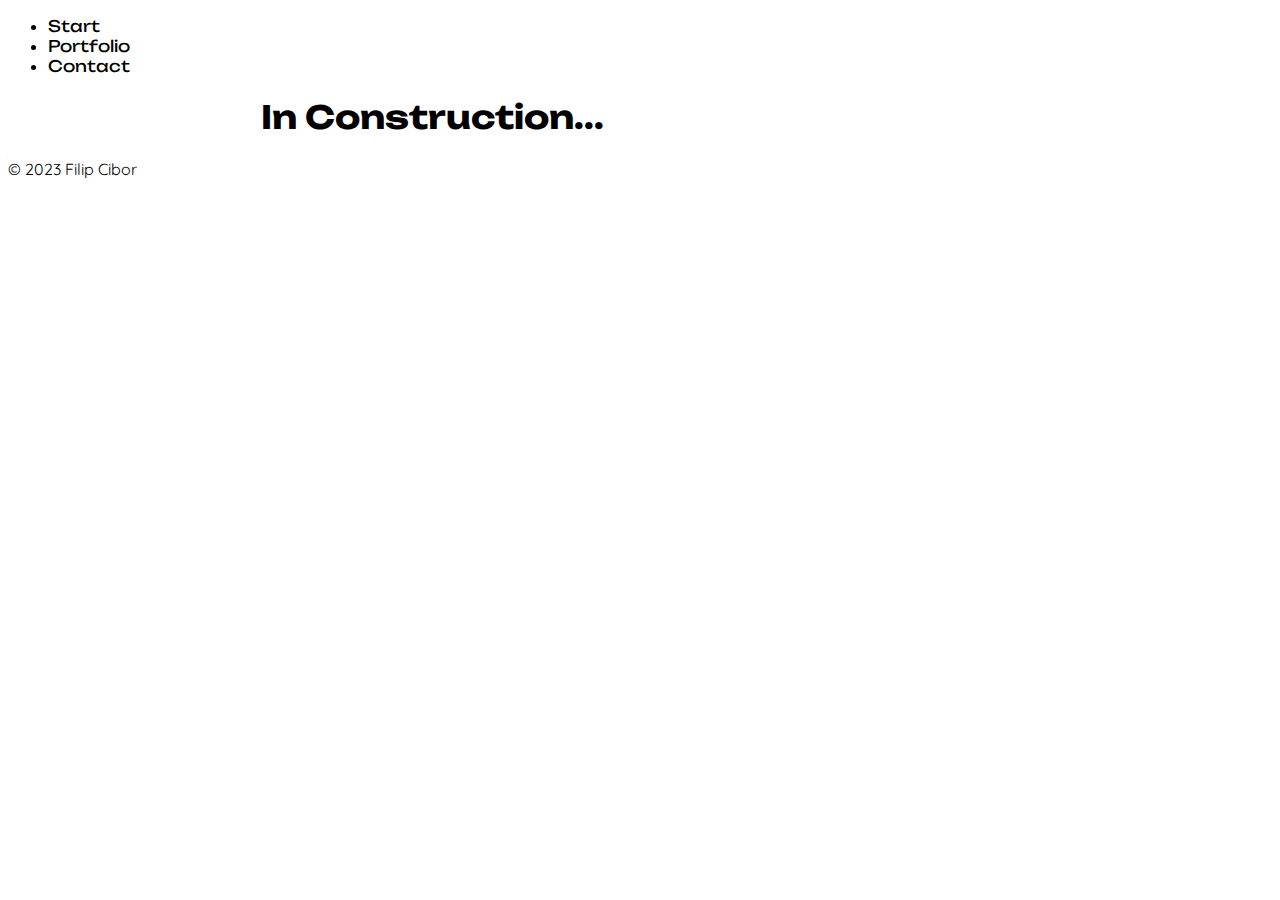
==== index.html @ 634cd9c9 "Adding basic stuff to the website" ====
<!DOCTYPE html>
<html lang="en">

<head>
    <meta charset="UTF-8">
    <title>Filip Cibor</title>
    <link rel="stylesheet" href="./css/style.css">
    <link rel="icon" href="./media/favicon.ico" type="image/x-icon">
    <!-- google fonts-->
    <link rel="preconnect" href="https://fonts.googleapis.com">
    <link rel="preconnect" href="https://fonts.gstatic.com" crossorigin>
    <link href="https://fonts.googleapis.com/css2?family=Quicksand:wght@400;700&family=Unbounded:wght@900&display=swap"
        rel="stylesheet">
</head>

<body>
    <header>
        <div>
            <!-- logo here-->
        </div>
        <nav>
            <ul id="menu">
                <li><a>Start</a></li>
                <li><a>Portfolio</a></li>
                <li><a>Contact</a></li>
            </ul>
        </nav>
    </header>
    <section><!-- picture, title and stuff here --></section>
    <article><!-- introduction -->
        <h1>In Construction...</h1>
    </article>
    <footer>
        <p>&copy; 2023 Filip Cibor</p>
    </footer>
</body>

</html>
---- css/style.css ----
body {
    font-family: 'Quicksand', sans-serif;
}

h1,
h2,
h3,
h4,
h5,
h6,
nav {
    font-family: 'Unbounded', cursive;
}

section,
article {
    padding-left: 20%;
    padding-right: 20%;
}
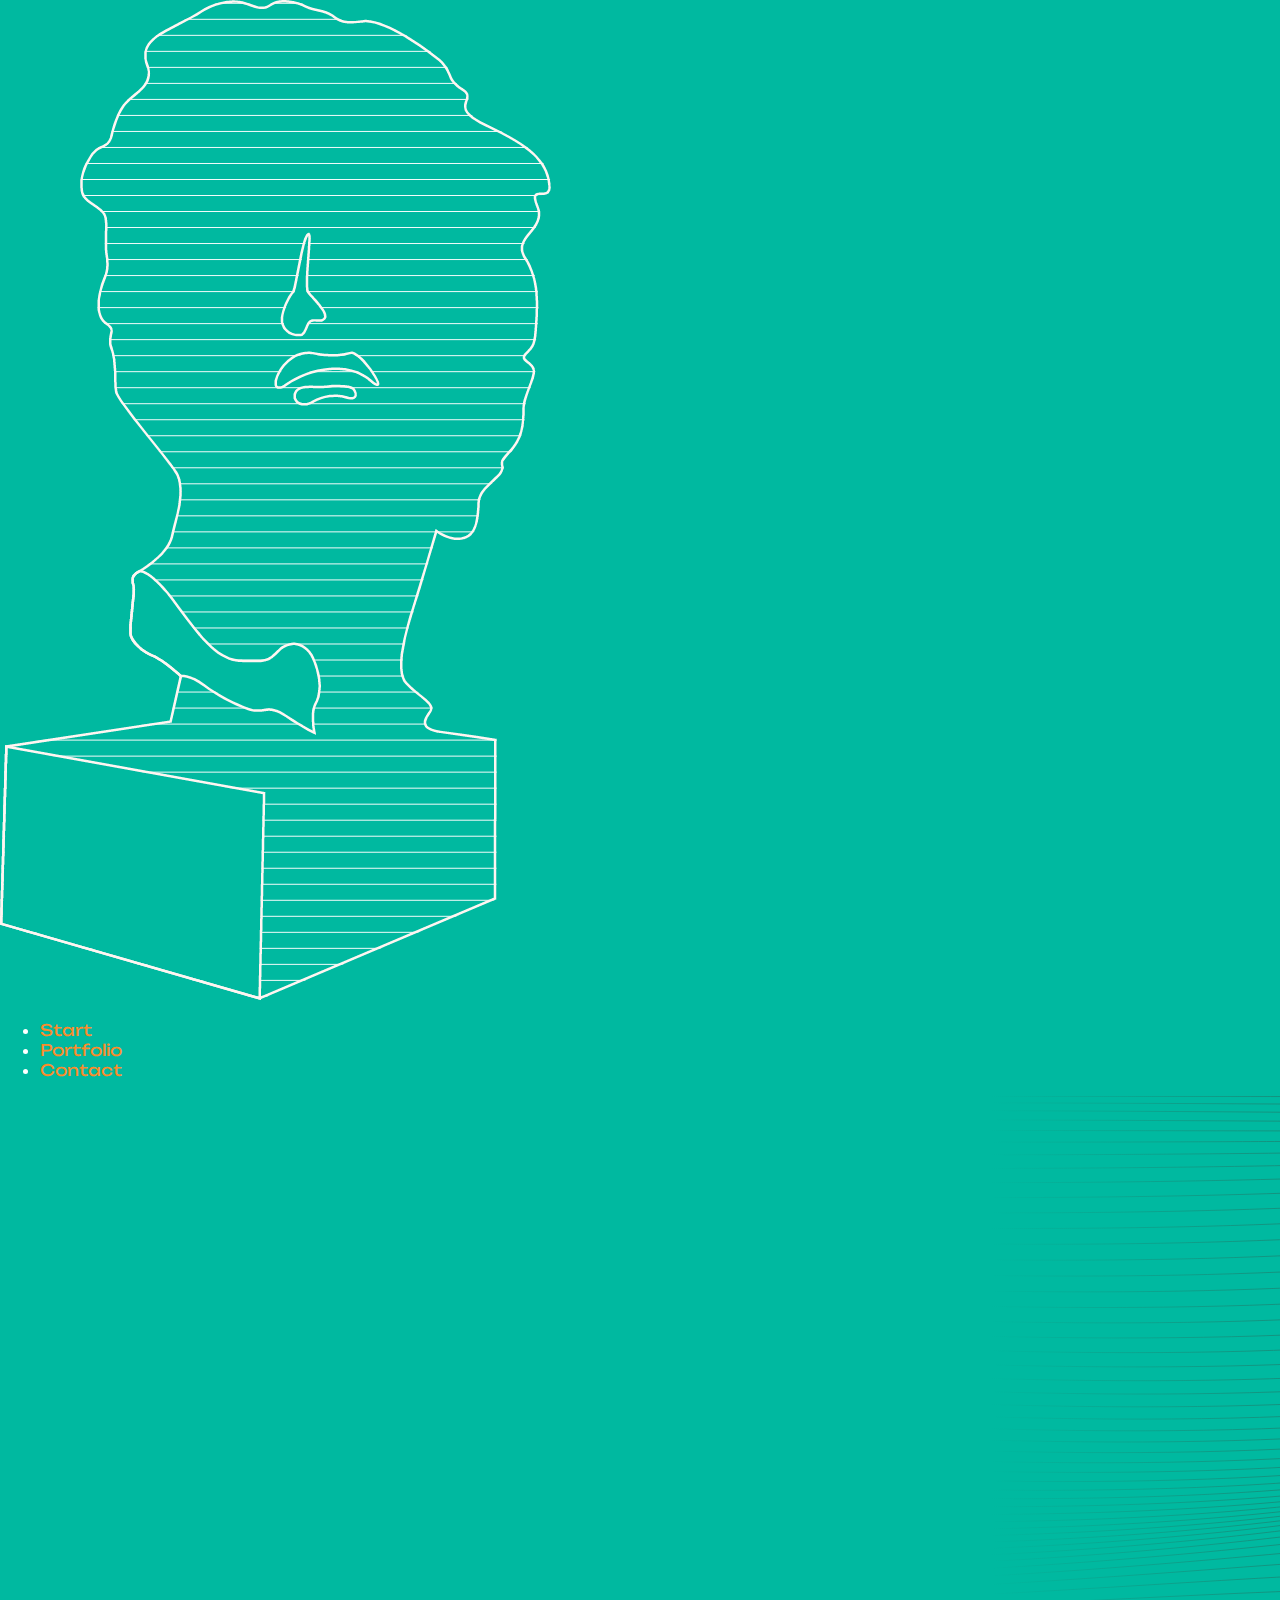
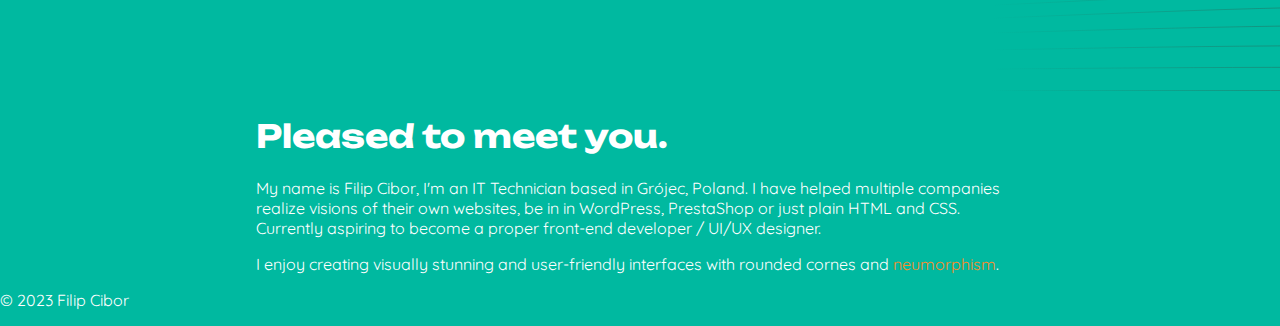
==== commit 8e633325: "More elements, text, etc." ====
--- a/index.html
+++ b/index.html
@@ -16,19 +16,26 @@
 <body>
     <header>
         <div>
-            <!-- logo here-->
+            <img src="./media/logo.png" alt="Filip Cibor">
         </div>
         <nav>
             <ul id="menu">
-                <li><a>Start</a></li>
-                <li><a>Portfolio</a></li>
-                <li><a>Contact</a></li>
+                <li class="menu-item"><a href="f-cibor.github.io">Start</a></li>
+                <li class="menu-item"><a href="f-cibor.github.io/portfolio">Portfolio</a></li>
+                <li class="menu-item"><a href="f-cibor.github.io/contact">Contact</a></li>
             </ul>
         </nav>
     </header>
-    <section><!-- picture, title and stuff here --></section>
+    <section><!-- picture, title and stuff here -->
+        <img src="./media/wave.svg">
+    </section>
     <article><!-- introduction -->
-        <h1>In Construction...</h1>
+        <h1>Pleased to meet you.</h1>
+        <p>My name is Filip Cibor, I'm an IT Technician based in Grójec, Poland. I have helped multiple companies
+            realize visions of their own websites, be in in WordPress, PrestaShop or just plain HTML and CSS. Currently
+            aspiring to become a proper front-end developer / UI/UX designer.</p>
+        <p>I enjoy creating visually stunning and user-friendly interfaces with rounded cornes and <a
+                href="https://en.wikipedia.org/wiki/Neumorphism">neumorphism</a>.</p>
     </article>
     <footer>
         <p>&copy; 2023 Filip Cibor</p>
--- a/css/style.css
+++ b/css/style.css
@@ -1,5 +1,19 @@
+/* variables */
+:root {
+    --color-main: #00b9a0;
+    --color-text: #FFF;
+    --color-accent: #fc8c2a;
+    --color-accent2: #007061;
+    /* for border-radius*/
+    --edginess: 25px;
+}
+
+/* basic stuff */
 body {
     font-family: 'Quicksand', sans-serif;
+    background-color: var(--color-main);
+    color: var(--color-text);
+    margin: 0;
 }
 
 h1,
@@ -12,8 +26,19 @@
     font-family: 'Unbounded', cursive;
 }
 
-section,
+a,
+a:visited {
+    color: var(--color-accent);
+    text-decoration: none;
+}
+
 article {
     padding-left: 20%;
     padding-right: 20%;
+}
+
+/* menu */
+
+#menu ul {
+    list-style-type: none;
 }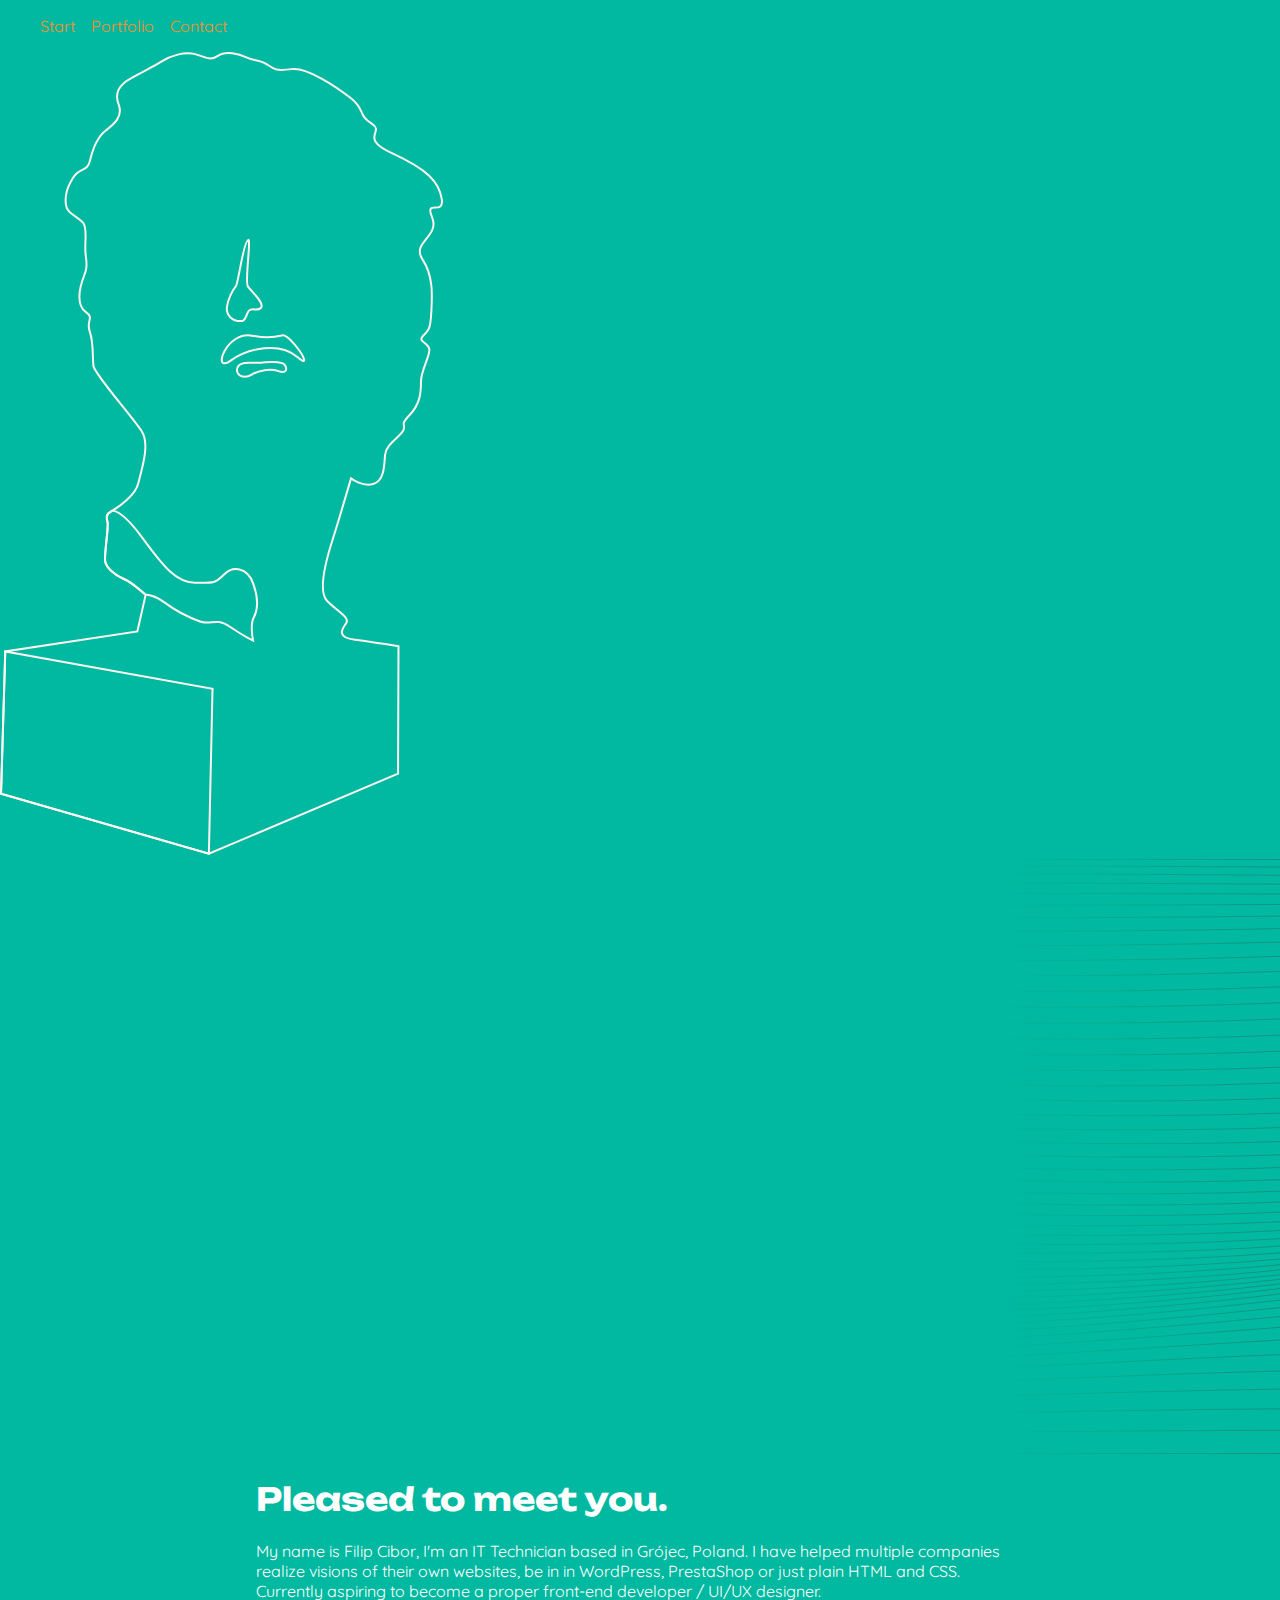
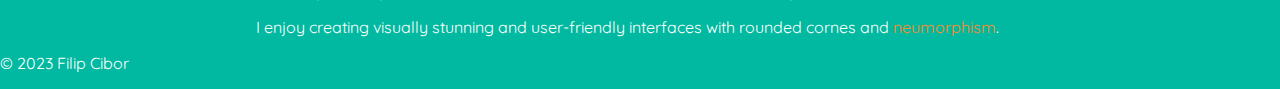
==== commit 65c672d7: "more changes to the content" ====
--- a/index.html
+++ b/index.html
@@ -15,18 +15,14 @@
 
 <body>
     <header>
-        <div>
-            <img src="./media/logo.png" alt="Filip Cibor">
-        </div>
-        <nav>
-            <ul id="menu">
-                <li class="menu-item"><a href="f-cibor.github.io">Start</a></li>
-                <li class="menu-item"><a href="f-cibor.github.io/portfolio">Portfolio</a></li>
-                <li class="menu-item"><a href="f-cibor.github.io/contact">Contact</a></li>
-            </ul>
-        </nav>
+        <ul id="menu">
+            <li class="menu-item"><a href="f-cibor.github.io">Start</a></li>
+            <li class="menu-item"><a href="f-cibor.github.io/portfolio">Portfolio</a></li>
+            <li class="menu-item"><a href="f-cibor.github.io/contact">Contact</a></li>
+        </ul>
     </header>
     <section><!-- picture, title and stuff here -->
+        <img src="./media/logo.svg">
         <img src="./media/wave.svg">
     </section>
     <article><!-- introduction -->
@@ -34,7 +30,7 @@
         <p>My name is Filip Cibor, I'm an IT Technician based in Grójec, Poland. I have helped multiple companies
             realize visions of their own websites, be in in WordPress, PrestaShop or just plain HTML and CSS. Currently
             aspiring to become a proper front-end developer / UI/UX designer.</p>
-        <p>I enjoy creating visually stunning and user-friendly interfaces with rounded cornes and <a
+        <p>I enjoy creating visually stunning and user-friendly interfaces with <span>rounded cornes</span> and <a
                 href="https://en.wikipedia.org/wiki/Neumorphism">neumorphism</a>.</p>
     </article>
     <footer>
--- a/css/style.css
+++ b/css/style.css
@@ -38,7 +38,12 @@
 }
 
 /* menu */
+#menu {
+    display: flex;
+    gap: 1rem;
+    list-style-type: none;
+}
 
-#menu ul {
+#menu li {
     list-style-type: none;
 }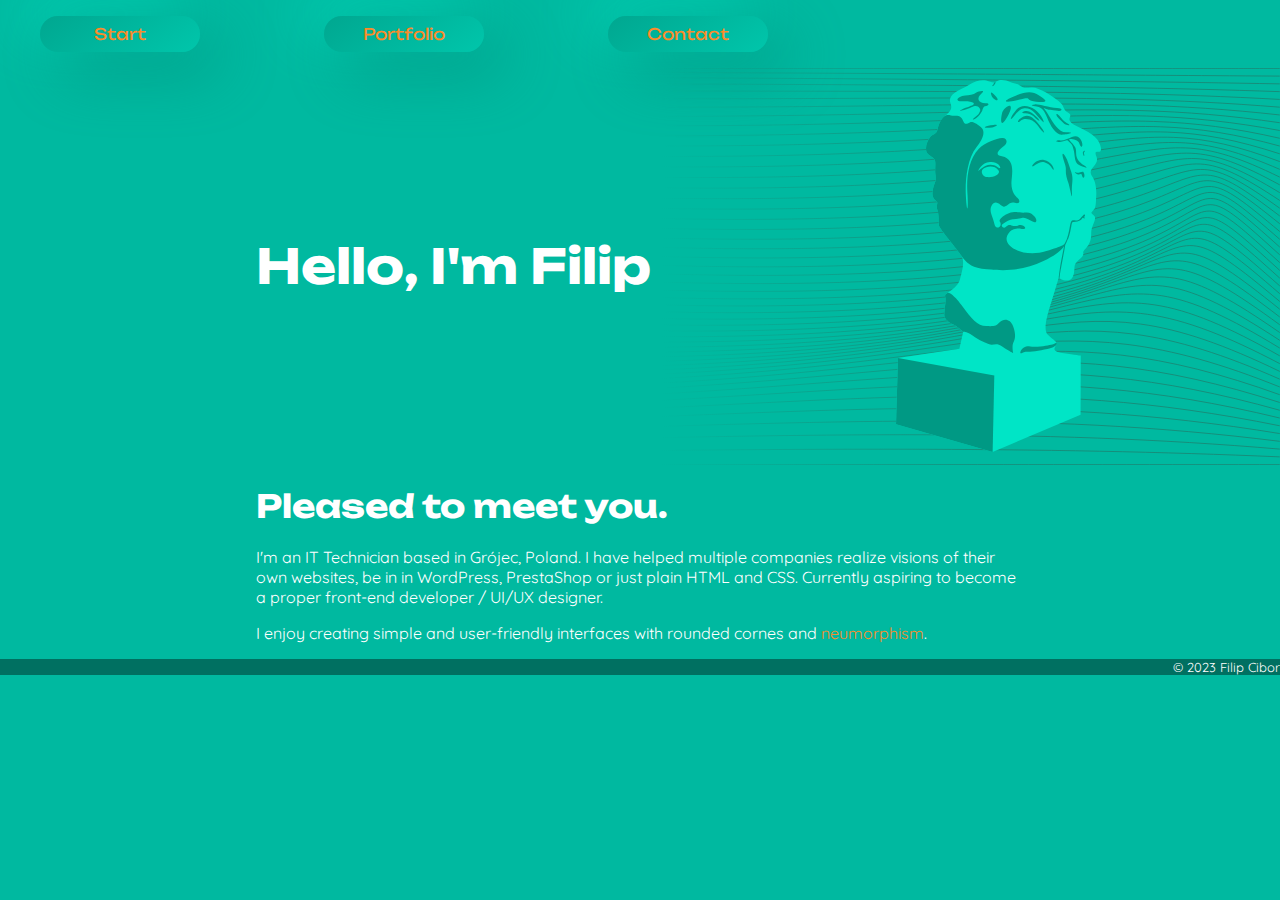
==== commit 7b9793ba: "Styling, Aligning, Redesigning" ====
--- a/index.html
+++ b/index.html
@@ -14,23 +14,24 @@
 </head>
 
 <body>
-    <header>
+    <nav>
         <ul id="menu">
             <li class="menu-item"><a href="f-cibor.github.io">Start</a></li>
             <li class="menu-item"><a href="f-cibor.github.io/portfolio">Portfolio</a></li>
             <li class="menu-item"><a href="f-cibor.github.io/contact">Contact</a></li>
         </ul>
-    </header>
+    </nav>
     <section><!-- picture, title and stuff here -->
-        <img src="./media/logo.svg">
-        <img src="./media/wave.svg">
+        <h1 id="logo-title">Hello, I'm Filip</h1>
+        <img id="logo" src="./media/logo.svg">
+        <img id="logo-background" src="./media/wave.svg">
     </section>
     <article><!-- introduction -->
         <h1>Pleased to meet you.</h1>
-        <p>My name is Filip Cibor, I'm an IT Technician based in Grójec, Poland. I have helped multiple companies
+        <p>I'm an IT Technician based in Grójec, Poland. I have helped multiple companies
             realize visions of their own websites, be in in WordPress, PrestaShop or just plain HTML and CSS. Currently
             aspiring to become a proper front-end developer / UI/UX designer.</p>
-        <p>I enjoy creating visually stunning and user-friendly interfaces with <span>rounded cornes</span> and <a
+        <p>I enjoy creating simple and user-friendly interfaces with <span>rounded cornes</span> and <a
                 href="https://en.wikipedia.org/wiki/Neumorphism">neumorphism</a>.</p>
     </article>
     <footer>
--- a/css/style.css
+++ b/css/style.css
@@ -1,4 +1,4 @@
-/* variables */
+/********************************************************** Vars **********************************************************/
 :root {
     --color-main: #00b9a0;
     --color-text: #FFF;
@@ -8,7 +8,7 @@
     --edginess: 25px;
 }
 
-/* basic stuff */
+/********************************************************** Basics **********************************************************/
 body {
     font-family: 'Quicksand', sans-serif;
     background-color: var(--color-main);
@@ -37,13 +37,58 @@
     padding-right: 20%;
 }
 
-/* menu */
+/********************************************************** Menu **********************************************************/
 #menu {
     display: flex;
-    gap: 1rem;
+    gap: 10%;
     list-style-type: none;
 }
 
-#menu li {
+#menu li.menu-item {
     list-style-type: none;
+}
+
+li.menu-item a {
+    background: linear-gradient(145deg, #00a790, #00c6ab);
+    box-shadow: 20px 20px 60px #009d88, -20px -20px 60px #00d5b8;
+    display: block;
+    width: 10rem;
+    padding: 0.5rem 0;
+    border-radius: var(--edginess);
+    text-align: center;
+}
+
+/********************************************************** Graphic **********************************************************/
+section {
+    display: grid;
+    height: 100%;
+    align-items: center;
+}
+
+#logo-title {
+    grid-area: 1 / 1 / 1 / 1;
+    margin-left: 20%;
+    font-size: xxx-large;
+    display: block;
+    width: 40%;
+}
+
+#logo {
+    grid-area: 1 / 1 / 1 / 1;
+    width: 16%;
+    padding-left: 70%;
+    z-index: 2;
+}
+
+#logo-background {
+    grid-area: 1 / 1 / 1 / 1;
+    width: 100%;
+    z-index: 1;
+}
+
+/********************************************************** Footer **********************************************************/
+footer {
+    background-color: var(--color-accent2);
+    text-align: right;
+    font-size: small;
 }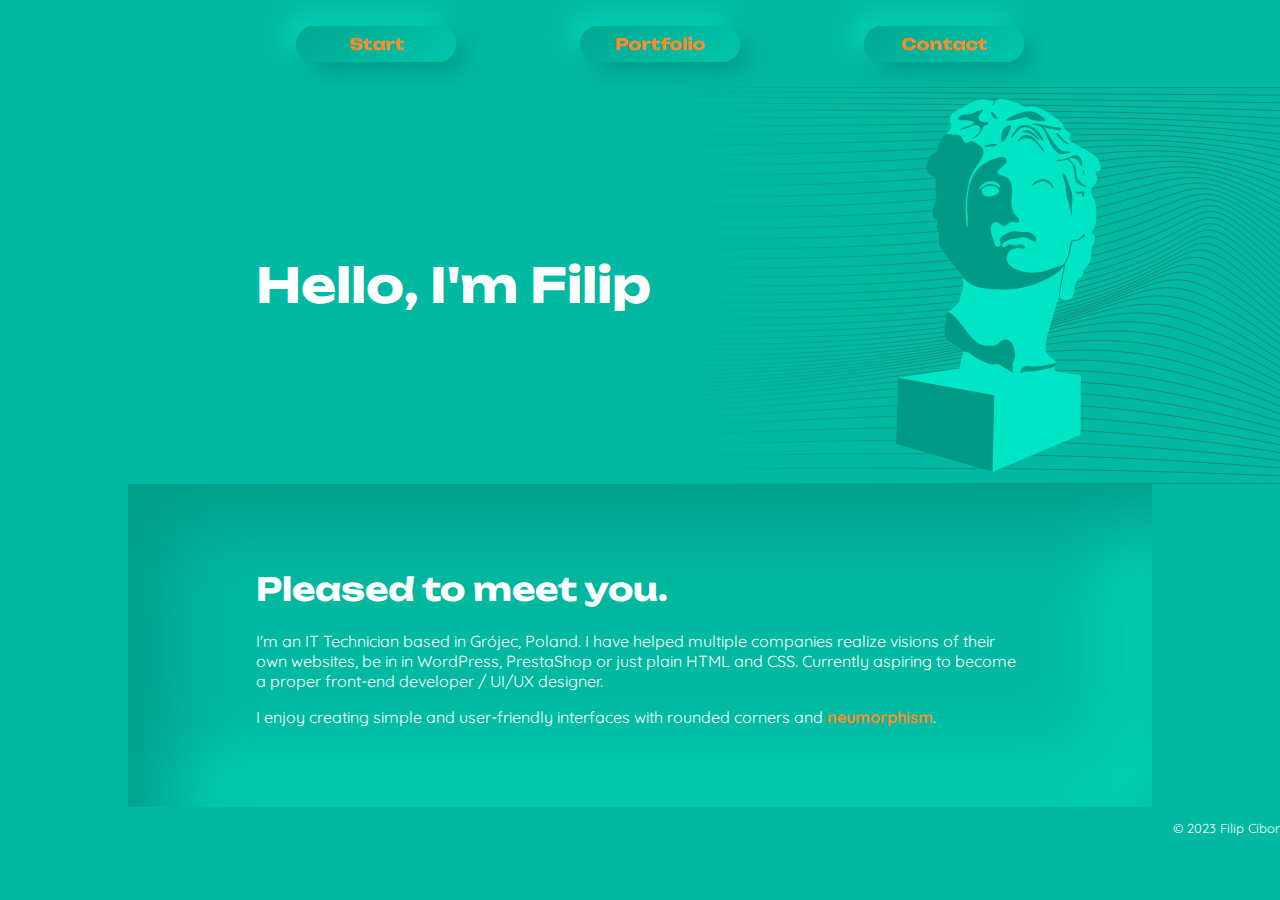
==== commit df03dfc9: "Small fixes" ====
--- a/index.html
+++ b/index.html
@@ -31,8 +31,8 @@
         <p>I'm an IT Technician based in Grójec, Poland. I have helped multiple companies
             realize visions of their own websites, be in in WordPress, PrestaShop or just plain HTML and CSS. Currently
             aspiring to become a proper front-end developer / UI/UX designer.</p>
-        <p>I enjoy creating simple and user-friendly interfaces with <span>rounded cornes</span> and <a
-                href="https://en.wikipedia.org/wiki/Neumorphism">neumorphism</a>.</p>
+        <p>I enjoy creating simple and user-friendly interfaces with <span id="rounded-corners">rounded corners</span>
+            and <a href="https://en.wikipedia.org/wiki/Neumorphism">neumorphism</a>.</p>
     </article>
     <footer>
         <p>&copy; 2023 Filip Cibor</p>
--- a/css/style.css
+++ b/css/style.css
@@ -28,6 +28,7 @@
 
 a,
 a:visited {
+    font-weight: bold;
     color: var(--color-accent);
     text-decoration: none;
 }
@@ -38,10 +39,14 @@
 }
 
 /********************************************************** Menu **********************************************************/
+nav {
+    margin: 2% 0;
+}
+
 #menu {
     display: flex;
     gap: 10%;
-    list-style-type: none;
+    justify-content: center;
 }
 
 #menu li.menu-item {
@@ -50,7 +55,7 @@
 
 li.menu-item a {
     background: linear-gradient(145deg, #00a790, #00c6ab);
-    box-shadow: 20px 20px 60px #009d88, -20px -20px 60px #00d5b8;
+    box-shadow: 10px 10px 25px #009d88, -10px -10px 25px #00d5b8;
     display: block;
     width: 10rem;
     padding: 0.5rem 0;
@@ -86,9 +91,17 @@
     z-index: 1;
 }
 
+/********************************************************** Article **********************************************************/
+article {
+    background: #00b9a0;
+    box-shadow: inset 40px 40px 80px #009d88,
+        inset -40px -40px 80px #00d5b8;
+    margin: 0 10%;
+    padding: 5% 10%;
+}
+
 /********************************************************** Footer **********************************************************/
 footer {
-    background-color: var(--color-accent2);
     text-align: right;
     font-size: small;
 }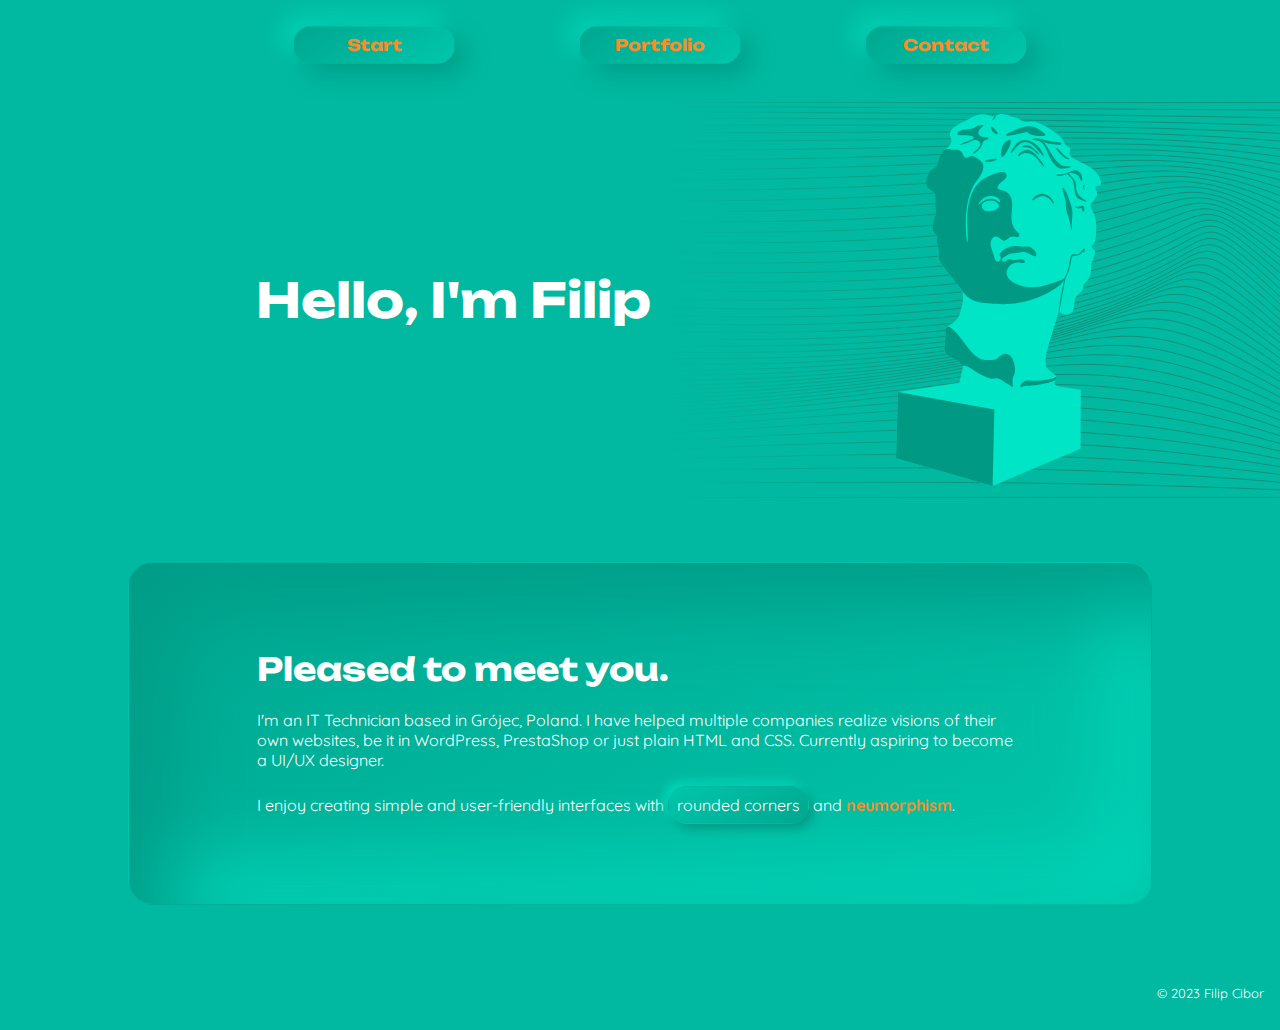
==== commit aa585d06: "new favicon, css tweaks" ====
--- a/index.html
+++ b/index.html
@@ -5,7 +5,15 @@
     <meta charset="UTF-8">
     <title>Filip Cibor</title>
     <link rel="stylesheet" href="./css/style.css">
-    <link rel="icon" href="./media/favicon.ico" type="image/x-icon">
+    <!-- link rel="icon" href="./media/favicon.ico" type="image/x-icon" -->
+
+    <link rel="apple-touch-icon" sizes="180x180" href="./media/apple-touch-icon.png">
+    <link rel="icon" type="image/png" sizes="32x32" href="./media/favicon-32x32.png">
+    <link rel="icon" type="image/png" sizes="16x16" href="./media/favicon-16x16.png">
+    <link rel="manifest" href="./media/site.webmanifest">
+    <link rel="mask-icon" href="./media/safari-pinned-tab.svg" color="#5bbad5">
+    <meta name="msapplication-TileColor" content="#da532c">
+    <meta name="theme-color" content="#ffffff">
     <!-- google fonts-->
     <link rel="preconnect" href="https://fonts.googleapis.com">
     <link rel="preconnect" href="https://fonts.gstatic.com" crossorigin>
@@ -29,8 +37,8 @@
     <article><!-- introduction -->
         <h1>Pleased to meet you.</h1>
         <p>I'm an IT Technician based in Grójec, Poland. I have helped multiple companies
-            realize visions of their own websites, be in in WordPress, PrestaShop or just plain HTML and CSS. Currently
-            aspiring to become a proper front-end developer / UI/UX designer.</p>
+            realize visions of their own websites, be it in WordPress, PrestaShop or just plain HTML and CSS. Currently
+            aspiring to become a UI/UX designer.</p>
         <p>I enjoy creating simple and user-friendly interfaces with <span id="rounded-corners">rounded corners</span>
             and <a href="https://en.wikipedia.org/wiki/Neumorphism">neumorphism</a>.</p>
     </article>
--- a/css/style.css
+++ b/css/style.css
@@ -40,7 +40,7 @@
 
 /********************************************************** Menu **********************************************************/
 nav {
-    margin: 2% 0;
+    margin: 2% 0 3%;
 }
 
 #menu {
@@ -61,6 +61,7 @@
     padding: 0.5rem 0;
     border-radius: var(--edginess);
     text-align: center;
+    border: 1px solid rgba(0, 213, 184, 0.1);
 }
 
 /********************************************************** Graphic **********************************************************/
@@ -93,15 +94,33 @@
 
 /********************************************************** Article **********************************************************/
 article {
-    background: #00b9a0;
+    border-radius: var(--edginess);
+    background: linear-gradient(145deg, #00a790, #00c6ab);
     box-shadow: inset 40px 40px 80px #009d88,
         inset -40px -40px 80px #00d5b8;
-    margin: 0 10%;
+    margin: 5% 10%;
     padding: 5% 10%;
+    border: 1px solid rgba(0, 213, 184, 0.1);
+
+}
+
+#rounded-corners {
+    background: linear-gradient(145deg, #00c6ab, #00a790);
+    box-shadow: 5px 5px 10px #009d88, -5px -5px 10px #00d5b8;
+    display: inline-block;
+    padding: 0.5em;
+    border-radius: var(--edginess);
+    border: 1px solid rgba(0, 213, 184, 0.1);
 }
 
 /********************************************************** Footer **********************************************************/
 footer {
     text-align: right;
     font-size: small;
+    position: fixed;
+    display: contents;
+}
+
+footer p {
+    padding: 1rem;
 }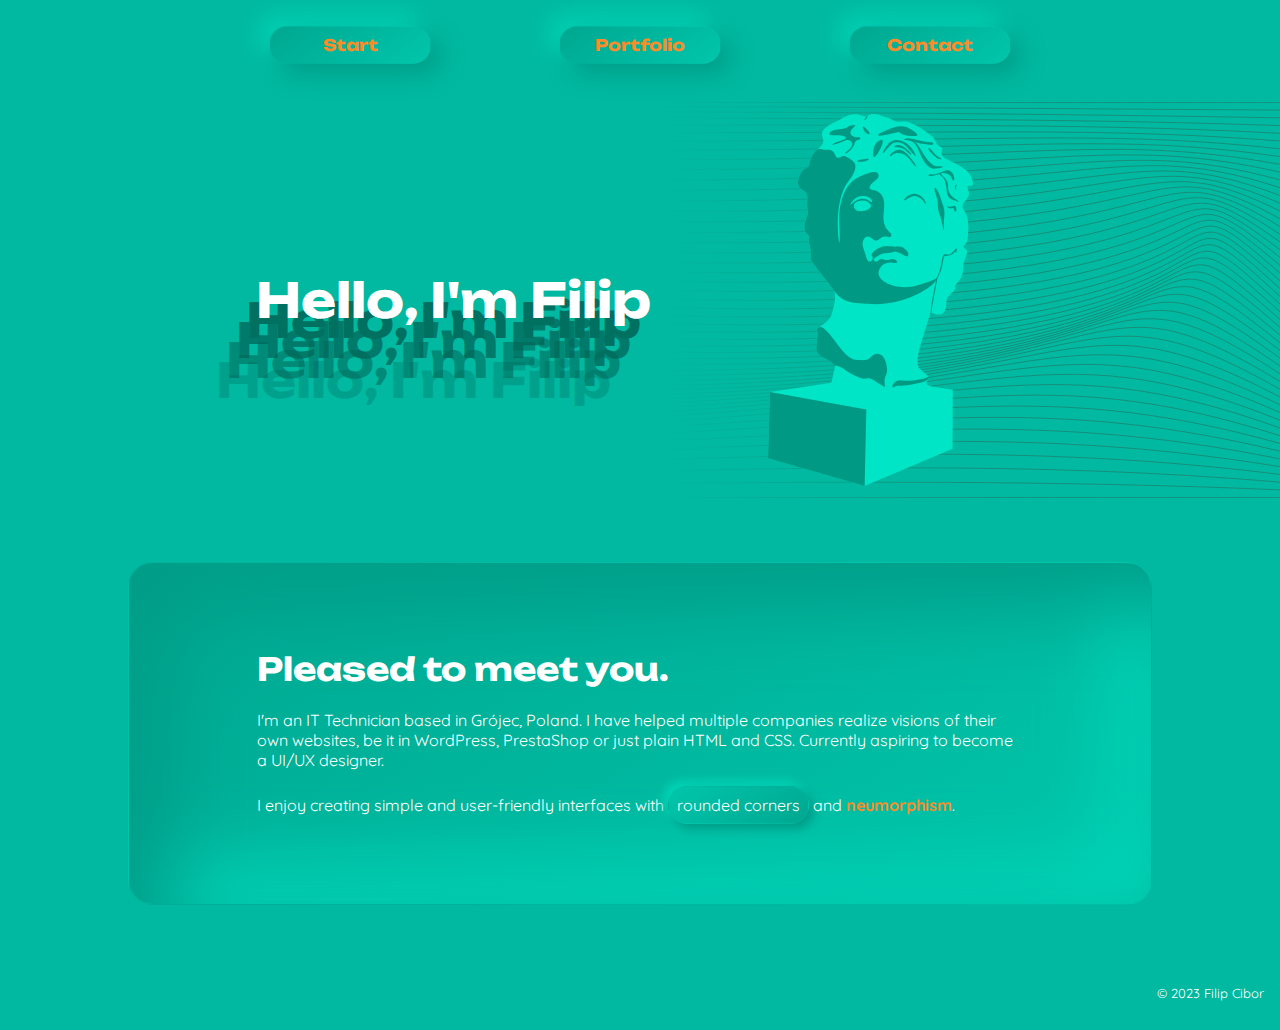
==== commit 75dcdbec: "Final fixes for the homepage" ====
--- a/index.html
+++ b/index.html
@@ -24,9 +24,9 @@
 <body>
     <nav>
         <ul id="menu">
-            <li class="menu-item"><a href="f-cibor.github.io">Start</a></li>
-            <li class="menu-item"><a href="f-cibor.github.io/portfolio">Portfolio</a></li>
-            <li class="menu-item"><a href="f-cibor.github.io/contact">Contact</a></li>
+            <li class="menu-item"><a href="https://f-cibor.github.io/">Start</a></li>
+            <li class="menu-item"><a href="/portfolio">Portfolio</a></li>
+            <li class="menu-item"><a href="/contact">Contact</a></li>
         </ul>
     </nav>
     <section><!-- picture, title and stuff here -->
--- a/css/style.css
+++ b/css/style.css
@@ -47,6 +47,7 @@
     display: flex;
     gap: 10%;
     justify-content: center;
+    padding: 0;
 }
 
 #menu li.menu-item {
@@ -77,12 +78,13 @@
     font-size: xxx-large;
     display: block;
     width: 40%;
+    text-shadow: -10px 20px rgba(0, 112, 97, 1), -20px 40px rgba(0, 102, 89, 0.75), -30px 60px rgba(0, 92, 80, 0.5), -40px 80px rgba(0, 92, 80, 0.25);
 }
 
 #logo {
     grid-area: 1 / 1 / 1 / 1;
     width: 16%;
-    padding-left: 70%;
+    padding-left: 60%;
     z-index: 2;
 }
 
@@ -104,7 +106,7 @@
 
 }
 
-#rounded-corners {
+span#rounded-corners {
     background: linear-gradient(145deg, #00c6ab, #00a790);
     box-shadow: 5px 5px 10px #009d88, -5px -5px 10px #00d5b8;
     display: inline-block;
@@ -123,4 +125,29 @@
 
 footer p {
     padding: 1rem;
+}
+
+/*#############################################################################MEDIA QUERIES #############################################################################*/
+@media screen and (max-width: 650px) {
+    #menu {
+        gap: 15%;
+        flex-direction: column;
+        align-content: center;
+        flex-wrap: wrap;
+    }
+
+    #menu-item a {
+        margin: 6% 0;
+        width: 20rem;
+    }
+
+    #logo-title {
+        font-size: xx-large;
+        text-shadow: none !important;
+    }
+
+    span#rounded-corners {
+        margin: 0.5em;
+        padding: 0.2em;
+    }
 }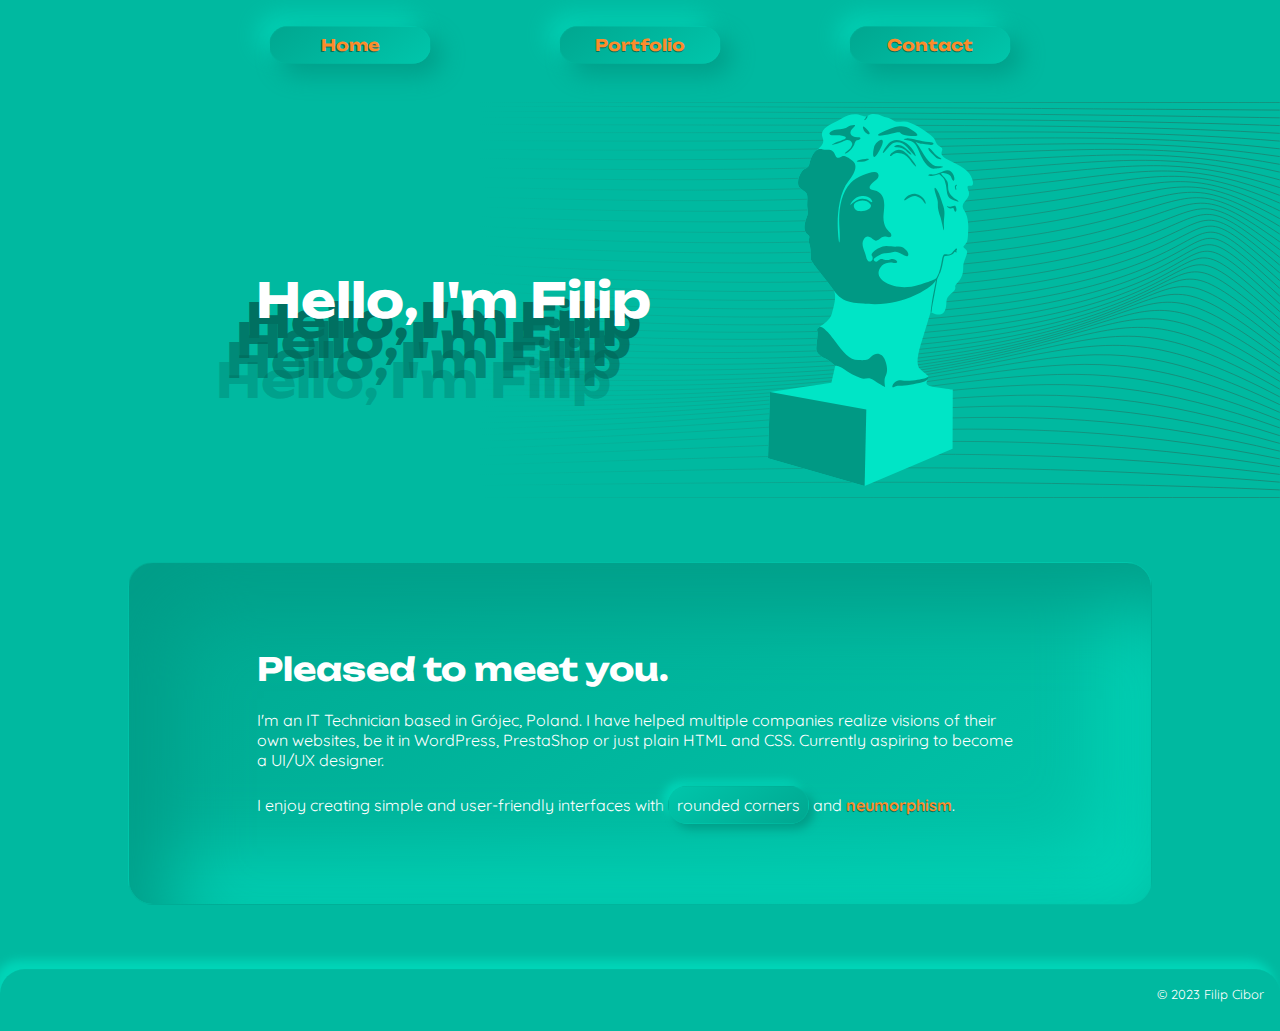
==== commit f66357cf: "more changes" ====
--- a/index.html
+++ b/index.html
@@ -24,7 +24,7 @@
 <body>
     <nav>
         <ul id="menu">
-            <li class="menu-item"><a href="https://f-cibor.github.io/">Start</a></li>
+            <li class="menu-item"><a href="https://f-cibor.github.io/">Home</a></li>
             <li class="menu-item"><a href="/portfolio">Portfolio</a></li>
             <li class="menu-item"><a href="/contact">Contact</a></li>
         </ul>
--- a/css/style.css
+++ b/css/style.css
@@ -22,8 +22,9 @@
 h4,
 h5,
 h6,
-nav {
-    font-family: 'Unbounded', cursive;
+nav,
+li {
+    font-family: 'Unbounded', sans-serif;
 }
 
 a,
@@ -31,6 +32,7 @@
     font-weight: bold;
     color: var(--color-accent);
     text-decoration: none;
+    text-shadow: -0.5px 0.5px 0px var(--color-accent2);
 }
 
 article {
@@ -72,13 +74,22 @@
     align-items: center;
 }
 
-#logo-title {
+#logo-title,
+#portfolio-title {
     grid-area: 1 / 1 / 1 / 1;
     margin-left: 20%;
     font-size: xxx-large;
     display: block;
     width: 40%;
     text-shadow: -10px 20px rgba(0, 112, 97, 1), -20px 40px rgba(0, 102, 89, 0.75), -30px 60px rgba(0, 92, 80, 0.5), -40px 80px rgba(0, 92, 80, 0.25);
+    z-index: 3;
+}
+
+section#portfolio-title-section h1#portfolio-title {
+    width: auto;
+    margin-left: 0;
+    display: inline;
+    text-align: start;
 }
 
 #logo {
@@ -125,9 +136,12 @@
 
 footer p {
     padding: 1rem;
-}
-
-/*#############################################################################MEDIA QUERIES #############################################################################*/
+    border-radius: var(--edginess) var(--edginess) 0 0;
+    border-top: 1px solid rgba(0, 213, 184, 0.1);
+    box-shadow: -6px -9px 10px #00d5b8;
+}
+
+/*############################################################################# MEDIA QUERIES #############################################################################*/
 @media screen and (max-width: 650px) {
     #menu {
         gap: 15%;
@@ -150,4 +164,39 @@
         margin: 0.5em;
         padding: 0.2em;
     }
+}
+
+/*############################################################################# PORTFOLIO #############################################################################*/
+section#portfolio-title-section {
+    margin: 5% 20%;
+    text-align: center;
+    /* Maybe make it stand-out? */
+}
+
+article#portfolio-content {
+    margin: 5%;
+    padding: 5%;
+    /* Change the background to a standard stand-out div. */
+    background: var(--color-main);
+    box-shadow: 5px 5px 10px #009d88, -5px -5px 10px #00d5b8;
+    border: 1px solid rgba(0, 213, 184, 0.1);
+}
+
+ol#portfolio-list {
+    list-style-type: none;
+    padding: 0;
+    display: flex;
+    flex-wrap: wrap;
+    gap: 3vw;
+    flex-direction: row;
+    justify-content: space-evenly;
+    align-items: stretch;
+}
+
+li.record {
+    display: block;
+    border-radius: var(--edginess);
+    box-shadow: 5px 5px 10px #009d88, -5px -5px 10px #00d5b8;
+    border: 1px solid rgba(0, 213, 184, 0.1);
+    padding: 1%;
 }